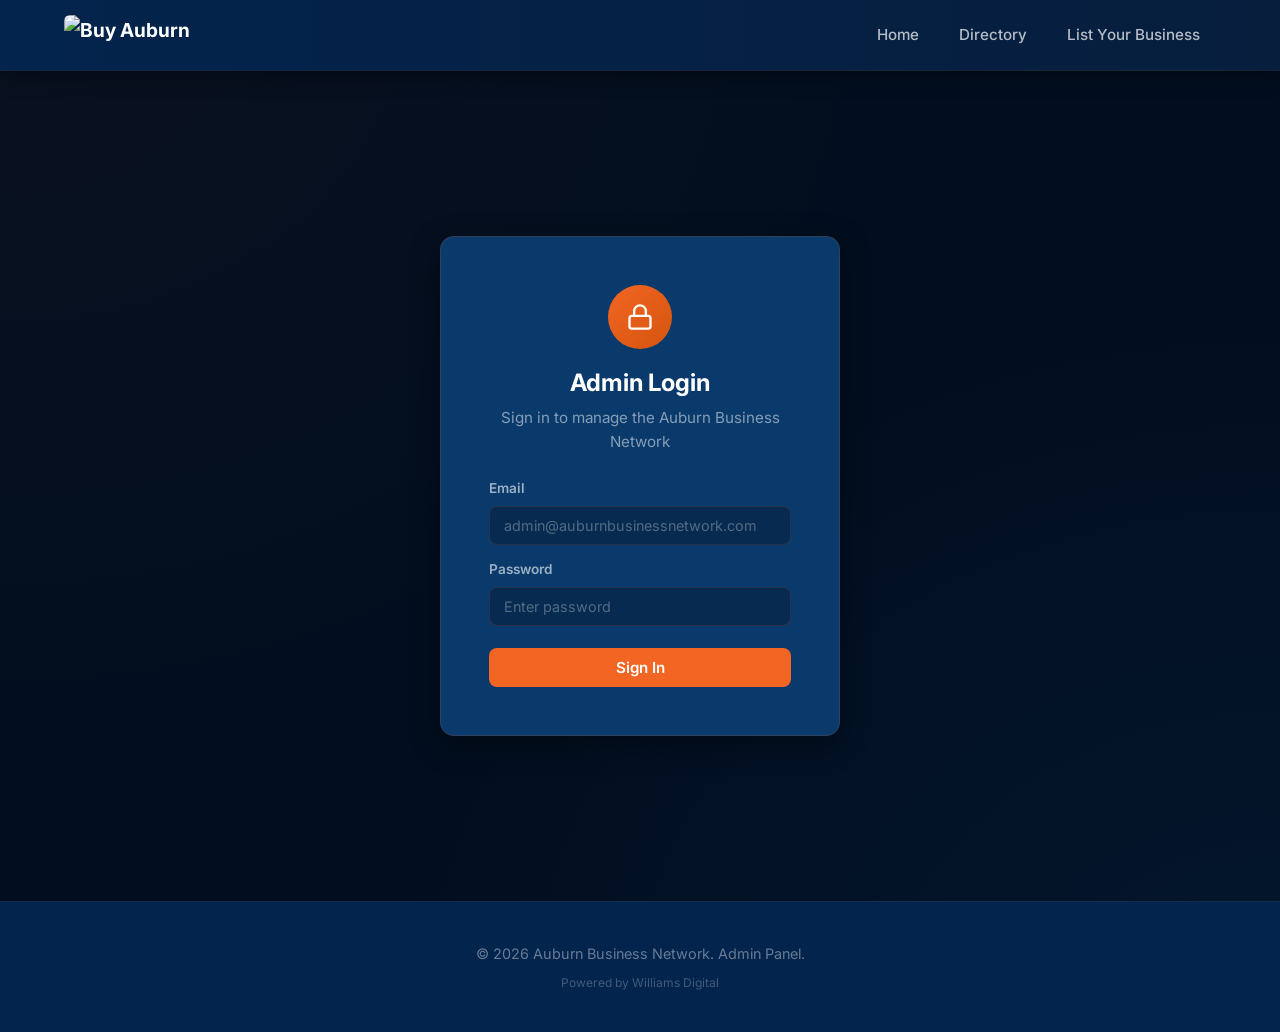
==== admin.html @ ee208720 "Fix filters + add photo upload to admin edit modal - Fixed DOMContentLoaded timing on index + direct" ====
<!DOCTYPE html>
<html lang="en">
<head>
  <meta charset="UTF-8">
  <meta name="viewport" content="width=device-width, initial-scale=1.0">
  <meta name="robots" content="noindex, nofollow">
  <title>Admin Dashboard — Auburn Business Network</title>
  <link rel="icon" type="image/png" href="/favicon.png">
  <link rel="icon" type="image/svg+xml" href="/favicon.svg">
  <link rel="apple-touch-icon" href="/apple-touch-icon.png">
  <meta property="og:type" content="website">
  <meta property="og:title" content="Admin Dashboard — Auburn Business Network">
  <meta property="og:description" content="Manage applications, listings, and subscribers for the Auburn Business Network.">
  <meta property="og:image" content="https://buyauburn.com/og-image.png">
  <meta property="og:url" content="https://buyauburn.com">
  <meta name="twitter:card" content="summary">
  <meta name="twitter:image" content="https://buyauburn.com/og-image.png">
  <link rel="preconnect" href="https://fonts.googleapis.com">
  <link rel="preconnect" href="https://fonts.gstatic.com" crossorigin>
  <link href="https://fonts.googleapis.com/css2?family=Inter:wght@400;500;600;700;800&display=swap" rel="stylesheet">
  <style>
    :root {
      --navy: #03244d;
      --navy-light: #0a3a6b;
      --navy-mid: #071e3d;
      --navy-dark: #020e1f;
      --orange: #F26522;
      --orange-hover: #d4550f;
      --orange-glow: rgba(242,101,34,0.08);
      --amber: #f59e0b;
      --white: #ffffff;
      --green: #22c55e;
      --purple: #a855f7;
      --red: #ef4444;
      --radius: 8px;
      --radius-lg: 14px;
      --transition: 0.25s ease;
    }
    *, *::before, *::after { box-sizing: border-box; margin: 0; padding: 0; }
    html { scroll-behavior: smooth; }
    body {
      font-family: 'Inter', -apple-system, BlinkMacSystemFont, sans-serif;
      background: var(--navy-dark);
      background-image: radial-gradient(ellipse at top left, rgba(242,101,34,0.03) 0%, transparent 50%), radial-gradient(ellipse at bottom right, rgba(10,58,107,0.2) 0%, transparent 50%);
      color: var(--white);
      line-height: 1.6;
      -webkit-font-smoothing: antialiased;
      min-height: 100vh;
    }
    a { color: inherit; text-decoration: none; }
    button { cursor: pointer; border: none; font-family: inherit; }
    input, select, textarea { font-family: inherit; font-size: inherit; }
    h1, h2, h3, h4 { line-height: 1.2; }
    .container { max-width: 1200px; margin: 0 auto; padding: 0 24px; }

    /* NAV */
    .navbar { background: linear-gradient(90deg, var(--navy) 0%, var(--navy-mid) 100%); padding: 0 24px; position: sticky; top: 0; z-index: 1000; box-shadow: 0 4px 20px rgba(0,0,0,0.4); border-bottom: 1px solid rgba(242,101,34,0.08); }
    .navbar .container { display: flex; align-items: center; justify-content: space-between; height: 70px; }
    .nav-brand { display: flex; align-items: center; gap: 12px; color: var(--white); font-weight: 700; font-size: 1.2rem; }
    .brand-icon { width: 40px; height: 40px; background: var(--orange); border-radius: 50%; display: flex; align-items: center; justify-content: center; font-weight: 800; font-size: 1.1rem; color: var(--white); }
    .nav-links { display: flex; align-items: center; gap: 8px; list-style: none; }
    .nav-links a { color: rgba(255,255,255,0.7); padding: 8px 16px; border-radius: 8px; font-weight: 500; font-size: 0.95rem; transition: var(--transition); }
    .nav-links a:hover { color: var(--white); background: rgba(255,255,255,0.06); }
    .nav-toggle { display: none; flex-direction: column; gap: 5px; background: none; padding: 4px; }
    .nav-toggle span { display: block; width: 22px; height: 2px; background: var(--white); border-radius: 2px; }

    /* LOGIN */
    .admin-login { min-height: calc(100vh - 70px); display: flex; align-items: center; justify-content: center; padding: 24px; }
    .login-card { background: var(--navy-light); border-radius: var(--radius-lg); border: 1px solid rgba(242,101,34,0.15); box-shadow: 0 8px 30px rgba(0,0,0,0.4); padding: 48px; max-width: 400px; width: 100%; text-align: center; }
    .login-icon { width: 64px; height: 64px; background: linear-gradient(135deg, var(--orange), var(--orange-hover)); border-radius: 50%; display: flex; align-items: center; justify-content: center; margin: 0 auto 20px; }
    .login-card h2 { color: var(--white); margin-bottom: 8px; font-size: 1.5rem; }
    .login-card p { color: rgba(255,255,255,0.5); margin-bottom: 24px; font-size: 0.95rem; }
    .login-error { background: rgba(239,68,68,0.15); color: #ef4444; padding: 10px 16px; border-radius: var(--radius); font-size: 0.9rem; margin-bottom: 16px; display: none; }
    .form-group { margin-bottom: 14px; text-align: left; }
    .form-group label { display: block; font-size: 0.85rem; font-weight: 600; color: rgba(255,255,255,0.6); margin-bottom: 6px; }
    .form-group input { width: 100%; padding: 10px 14px; background: rgba(0,0,0,0.25); border: 1.5px solid rgba(242,101,34,0.15); border-radius: var(--radius); color: var(--white); font-size: 0.9rem; outline: none; transition: var(--transition); }
    .form-group input:focus { border-color: var(--orange); box-shadow: 0 0 0 3px rgba(242,101,34,0.15); }
    .form-group input::placeholder { color: rgba(255,255,255,0.3); }

    /* BUTTONS */
    .btn { display: inline-flex; align-items: center; justify-content: center; gap: 8px; padding: 10px 24px; border-radius: var(--radius); font-weight: 600; font-size: 0.95rem; transition: var(--transition); }
    .btn-primary { background: var(--orange); color: var(--white); width: 100%; }
    .btn-primary:hover { background: var(--orange-hover); }
    .btn-outline { background: transparent; border: 1px solid rgba(242,101,34,0.3); color: rgba(255,255,255,0.7); }
    .btn-outline:hover { border-color: var(--orange); color: var(--orange); }
    .btn-sm { padding: 6px 14px; font-size: 0.82rem; }

    /* HEADER */
    .admin-header { background: linear-gradient(135deg, var(--navy) 0%, var(--navy-light) 60%, rgba(242,101,34,0.08) 100%); padding: 48px 0; border-bottom: 1px solid rgba(242,101,34,0.1); position: relative; overflow: hidden; }
    .admin-header::after { content: ''; position: absolute; top: -50%; right: -10%; width: 400px; height: 400px; background: radial-gradient(circle, rgba(242,101,34,0.06) 0%, transparent 70%); border-radius: 50%; }
    .admin-header h1 { color: var(--white); margin-bottom: 4px; font-size: 2rem; position: relative; z-index: 1; }
    .admin-header h1 span { color: var(--orange); }
    .admin-header p { color: rgba(255,255,255,0.5); position: relative; z-index: 1; }

    /* CONTENT */
    .admin-content { padding: 32px 0 80px; }

    /* STATS */
    .admin-stats { display: grid; grid-template-columns: repeat(4, 1fr); gap: 16px; margin-bottom: 32px; }
    .stat-card { background: linear-gradient(135deg, var(--navy-mid) 0%, var(--navy) 100%); border-radius: var(--radius-lg); padding: 24px; border: 1px solid rgba(255,255,255,0.04); position: relative; overflow: hidden; }
    .stat-card::before { content: ''; position: absolute; top: 0; left: 0; width: 3px; height: 100%; border-radius: 3px 0 0 3px; }
    .stat-card:nth-child(1)::before { background: var(--orange); }
    .stat-card:nth-child(2)::before { background: var(--amber); }
    .stat-card:nth-child(3)::before { background: var(--green); }
    .stat-card:nth-child(4)::before { background: var(--purple); }
    .stat-number { font-size: 2.2rem; font-weight: 800; }
    .stat-card:nth-child(1) .stat-number { color: var(--orange); }
    .stat-card:nth-child(2) .stat-number { color: var(--amber); }
    .stat-card:nth-child(3) .stat-number { color: var(--green); }
    .stat-card:nth-child(4) .stat-number { color: var(--purple); }
    .stat-label { color: rgba(255,255,255,0.45); font-size: 0.8rem; font-weight: 600; text-transform: uppercase; letter-spacing: 0.04em; margin-top: 2px; }

    /* TABS */
    .admin-tabs { display: flex; gap: 4px; background: rgba(255,255,255,0.04); border-radius: var(--radius); padding: 4px; margin-bottom: 24px; width: fit-content; }
    .admin-tab { padding: 10px 24px; border-radius: 6px; font-weight: 600; font-size: 0.9rem; color: rgba(255,255,255,0.4); background: transparent; transition: var(--transition); }
    .admin-tab:hover { color: rgba(255,255,255,0.7); }
    .admin-tab.active { background: var(--orange); color: var(--white); }

    /* TABLE */
    .admin-table-wrapper { background: linear-gradient(160deg, var(--navy-mid) 0%, var(--navy) 100%); border-radius: var(--radius-lg); border: 1px solid rgba(255,255,255,0.04); overflow: hidden; }
    .admin-table { width: 100%; border-collapse: collapse; }
    .admin-table th { background: rgba(0,0,0,0.2); padding: 14px 20px; text-align: left; font-size: 0.7rem; font-weight: 700; color: var(--orange); text-transform: uppercase; letter-spacing: 0.06em; border-bottom: 1px solid rgba(242,101,34,0.06); }
    .admin-table td { padding: 16px 20px; border-bottom: 1px solid rgba(255,255,255,0.03); font-size: 0.88rem; color: rgba(255,255,255,0.75); }
    .admin-table tr:last-child td { border-bottom: none; }
    .admin-table tr:hover td { background: rgba(242,101,34,0.03); }
    .admin-table td strong { color: var(--white); }

    /* DETAILS ROW */
    .details-row td { background: rgba(0,0,0,0.2) !important; }
    .details-label { font-size: 0.7rem; font-weight: 700; color: var(--orange); text-transform: uppercase; letter-spacing: 0.05em; margin-bottom: 4px; }
    .details-value { font-size: 0.85rem; color: rgba(255,255,255,0.75); line-height: 1.6; }
    .details-meta { margin-top: 12px; display: flex; gap: 20px; font-size: 0.82rem; color: rgba(255,255,255,0.4); flex-wrap: wrap; }
    .details-meta strong { color: rgba(255,255,255,0.6); }

    /* BADGES */
    .status-badge { display: inline-block; padding: 4px 12px; border-radius: 20px; font-size: 0.78rem; font-weight: 600; }
    .status-badge.pending { background: rgba(245,158,11,0.15); color: #f59e0b; }
    .status-badge.approved { background: rgba(34,197,94,0.15); color: #22c55e; }
    .status-badge.rejected { background: rgba(239,68,68,0.15); color: #ef4444; }
    .status-badge.active { background: rgba(34,197,94,0.15); color: #22c55e; }

    /* ACTION BUTTONS */
    .action-btns { display: flex; gap: 6px; flex-wrap: wrap; }
    .action-btn { padding: 6px 14px; border-radius: 8px; font-size: 0.78rem; font-weight: 600; transition: var(--transition); }
    .action-btn.approve { background: linear-gradient(135deg, #22c55e, #16a34a); color: white; box-shadow: 0 2px 8px rgba(34,197,94,0.25); }
    .action-btn.approve:hover { box-shadow: 0 4px 16px rgba(34,197,94,0.4); transform: translateY(-1px); }
    .action-btn.waive-btn { background: linear-gradient(135deg, rgba(168,85,247,0.15), rgba(168,85,247,0.08)); color: #c084fc; border: 1px solid rgba(168,85,247,0.2); }
    .action-btn.waive-btn:hover { background: linear-gradient(135deg, #a855f7, #7c3aed); color: white; box-shadow: 0 4px 16px rgba(168,85,247,0.3); }
    .action-btn.reject { background: rgba(239,68,68,0.08); color: #f87171; border: 1px solid rgba(239,68,68,0.12); }
    .action-btn.reject:hover { background: linear-gradient(135deg, #ef4444, #dc2626); color: white; box-shadow: 0 4px 16px rgba(239,68,68,0.3); }
    .action-btn.waive-biz { background: linear-gradient(135deg, rgba(168,85,247,0.15), rgba(168,85,247,0.08)); color: #c084fc; border: 1px solid rgba(168,85,247,0.2); }
    .action-btn.waive-biz:hover { background: linear-gradient(135deg, #a855f7, #7c3aed); color: white; }

    /* APPLICATION CARDS */
    .app-grid { display: grid; grid-template-columns: 1fr 1fr; gap: 20px; }
    .app-card { background: linear-gradient(160deg, var(--navy-mid) 0%, var(--navy) 100%); border: 1px solid rgba(255,255,255,0.04); border-left: 3px solid var(--orange); border-radius: var(--radius-lg); overflow: hidden; transition: var(--transition); }
    .app-card:hover { border-left-color: var(--amber); box-shadow: 0 8px 32px rgba(0,0,0,0.3); transform: translateY(-2px); }
    .app-card-header { padding: 20px 24px 16px; display: flex; justify-content: space-between; align-items: flex-start; }
    .app-card-title { font-size: 1.2rem; font-weight: 800; color: var(--white); margin-bottom: 2px; }
    .app-card-meta { font-size: 0.78rem; color: rgba(255,255,255,0.35); display: flex; gap: 8px; flex-wrap: wrap; margin-top: 6px; }
    .app-card-meta span { display: inline-flex; align-items: center; gap: 4px; background: rgba(255,255,255,0.04); padding: 2px 8px; border-radius: 4px; }
    .app-card-body { padding: 0 24px 20px; }
    .app-field { margin-bottom: 16px; }
    .app-field:last-child { margin-bottom: 0; }
    .app-field-label { font-size: 0.62rem; font-weight: 700; color: var(--orange); text-transform: uppercase; letter-spacing: 0.08em; margin-bottom: 5px; }
    .app-field-value { font-size: 0.84rem; color: rgba(255,255,255,0.7); line-height: 1.65; }
    .app-card-contact { padding: 14px 24px; background: rgba(0,0,0,0.2); border-top: 1px solid rgba(255,255,255,0.03); border-bottom: 1px solid rgba(255,255,255,0.03); display: grid; grid-template-columns: 1fr 1fr; gap: 8px 20px; font-size: 0.78rem; color: rgba(255,255,255,0.4); }
    .app-card-contact strong { color: var(--amber); font-weight: 600; }
    .app-card-actions { padding: 16px 24px; display: flex; gap: 8px; }
    .app-card-actions .action-btn { flex: 1; text-align: center; padding: 10px 14px; font-size: 0.82rem; border-radius: 8px; }

    .empty-state { text-align: center; padding: 60px 24px; color: rgba(255,255,255,0.3); font-size: 0.95rem; }

    @media (max-width: 900px) {
      .app-grid { grid-template-columns: 1fr; }
    }

    /* FOOTER */
    .footer { background: var(--navy); color: rgba(255,255,255,0.4); padding: 40px 0; text-align: center; font-size: 0.9rem; border-top: 1px solid rgba(242,101,34,0.08); }

    /* RESPONSIVE */
    @media (max-width: 768px) {
      .nav-toggle { display: flex; }
      .nav-links { display: none; position: absolute; top: 70px; left: 0; right: 0; background: var(--navy); flex-direction: column; padding: 16px 24px; gap: 4px; }
      .nav-links.open { display: flex; }
      .admin-stats { grid-template-columns: repeat(2, 1fr); gap: 12px; }
      .admin-table-wrapper { overflow-x: auto; }
      .admin-header h1 { font-size: 1.5rem; }
      .action-btns { gap: 4px; }
    }
    @media (max-width: 480px) {
      .admin-stats { grid-template-columns: 1fr; }
    }
  </style>
</head>
<body>

  <!-- Navigation -->
  <nav class="navbar">
    <div class="container">
      <a href="index.html" target="_blank" rel="noopener" class="nav-brand">
        <img src="assets/images/email-logo-wide.png" alt="Buy Auburn" style="height:40px;border-radius:6px;">
      </a>
      <button class="nav-toggle" aria-label="Toggle navigation" onclick="document.querySelector('.nav-links').classList.toggle('open')">
        <span></span><span></span><span></span>
      </button>
      <ul class="nav-links">
        <li><a href="index.html" target="_blank" rel="noopener">Home</a></li>
        <li><a href="directory.html" target="_blank" rel="noopener">Directory</a></li>
        <li><a href="apply.html" target="_blank" rel="noopener">List Your Business</a></li>
      </ul>
    </div>
  </nav>

  <!-- Login Screen -->
  <div class="admin-login" id="login-screen">
    <div class="login-card">
      <div class="login-icon">
        <svg xmlns="http://www.w3.org/2000/svg" width="28" height="28" viewBox="0 0 24 24" fill="none" stroke="white" stroke-width="2" stroke-linecap="round" stroke-linejoin="round"><rect x="3" y="11" width="18" height="11" rx="2" ry="2"/><path d="M7 11V7a5 5 0 0 1 10 0v4"/></svg>
      </div>
      <h2>Admin Login</h2>
      <p>Sign in to manage the Auburn Business Network</p>
      <div class="login-error" id="login-error">Invalid credentials. Please try again.</div>
      <form onsubmit="return handleLogin(event)">
        <div class="form-group">
          <label>Email</label>
          <input type="email" id="login-email" required placeholder="admin@auburnbusinessnetwork.com">
        </div>
        <div class="form-group">
          <label>Password</label>
          <input type="password" id="login-password" required placeholder="Enter password">
        </div>
        <button type="submit" class="btn btn-primary" style="margin-top:8px;">Sign In</button>
      </form>
    </div>
  </div>

  <!-- Admin Dashboard -->
  <div id="admin-dashboard" style="display:none;">

    <section class="admin-header">
      <div class="container" style="display:flex; justify-content:space-between; align-items:center;">
        <div>
          <h1>Admin <span>Dashboard</span></h1>
          <p>Manage applications and business listings</p>
        </div>
        <div style="display:flex;align-items:center;gap:4px;">
          <button onclick="showChangePassword()" style="display:flex;align-items:center;gap:6px;padding:8px 14px;background:rgba(255,255,255,0.06);border:1px solid rgba(255,255,255,0.08);border-radius:8px;color:rgba(255,255,255,0.6);font-size:0.82rem;font-weight:600;transition:0.25s ease;cursor:pointer;font-family:inherit;" onmouseover="this.style.background='rgba(242,101,34,0.12)';this.style.borderColor='rgba(242,101,34,0.3)';this.style.color='#F26522'" onmouseout="this.style.background='rgba(255,255,255,0.06)';this.style.borderColor='rgba(255,255,255,0.08)';this.style.color='rgba(255,255,255,0.6)'">
            <svg width="14" height="14" viewBox="0 0 24 24" fill="none" stroke="currentColor" stroke-width="2" stroke-linecap="round" stroke-linejoin="round"><rect x="3" y="11" width="18" height="11" rx="2"/><path d="M7 11V7a5 5 0 0 1 10 0v4"/></svg>
            Password
          </button>
          <div style="width:1px;height:20px;background:rgba(255,255,255,0.08);margin:0 4px;"></div>
          <button onclick="handleLogout()" style="display:flex;align-items:center;gap:6px;padding:8px 14px;background:none;border:1px solid transparent;border-radius:8px;color:rgba(255,255,255,0.4);font-size:0.82rem;font-weight:600;transition:0.25s ease;cursor:pointer;font-family:inherit;" onmouseover="this.style.color='#ef4444';this.style.background='rgba(239,68,68,0.08)';this.style.borderColor='rgba(239,68,68,0.15)'" onmouseout="this.style.color='rgba(255,255,255,0.4)';this.style.background='none';this.style.borderColor='transparent'">
            <svg width="14" height="14" viewBox="0 0 24 24" fill="none" stroke="currentColor" stroke-width="2" stroke-linecap="round" stroke-linejoin="round"><path d="M9 21H5a2 2 0 0 1-2-2V5a2 2 0 0 1 2-2h4"/><polyline points="16 17 21 12 16 7"/><line x1="21" y1="12" x2="9" y2="12"/></svg>
            Sign Out
          </button>
        </div>
      </div>
    </section>

    <div class="admin-content">
      <div class="container">

        <div class="admin-stats">
          <div class="stat-card">
            <div class="stat-number" id="stat-total">0</div>
            <div class="stat-label">Total Businesses</div>
          </div>
          <div class="stat-card">
            <div class="stat-number" id="stat-pending">0</div>
            <div class="stat-label">Pending Applications</div>
          </div>
          <div class="stat-card">
            <div class="stat-number" id="stat-locations">0</div>
            <div class="stat-label">Live Listings</div>
          </div>
          <div class="stat-card">
            <div class="stat-number" id="stat-industries">0</div>
            <div class="stat-label">Industries</div>
          </div>
          <div class="stat-card">
            <div class="stat-number" id="stat-subscribers">0</div>
            <div class="stat-label">Travel Subscribers</div>
          </div>
        </div>

        <!-- Analytics Cards -->
        <div style="display:grid;grid-template-columns:repeat(4,1fr);gap:16px;margin-bottom:32px;">
          <div class="stat-card"><div class="stat-number" id="stat-views-today" style="color:var(--orange);">0</div><div class="stat-label">Views Today</div></div>
          <div class="stat-card"><div class="stat-number" id="stat-views-week" style="color:var(--amber);">0</div><div class="stat-label">Views This Week</div></div>
          <div class="stat-card"><div class="stat-number" id="stat-views-month" style="color:var(--green);">0</div><div class="stat-label">Views This Month</div></div>
          <div class="stat-card"><div class="stat-number" id="stat-views-total" style="color:var(--purple);">0</div><div class="stat-label">All Time Views</div></div>
        </div>

        <div class="admin-tabs">
          <button class="admin-tab active" onclick="switchTab('applications', this)">Applications</button>
          <button class="admin-tab" onclick="switchTab('businesses', this)">Businesses</button>
          <button class="admin-tab" onclick="switchTab('subscribers', this)">Travel Subscribers</button>
          <button class="admin-tab" onclick="switchTab('analytics', this)">Analytics</button>
        </div>

        <div id="tab-applications">
          <div id="applications-grid" class="app-grid"></div>
        </div>

        <div id="tab-businesses" style="display:none;">
          <div class="admin-table-wrapper">
            <table class="admin-table">
              <thead>
                <tr>
                  <th>Business</th>
                  <th>Owner</th>
                  <th>Industry</th>
                  <th>Location</th>
                  <th>Status</th>
                  <th>Actions</th>
                </tr>
              </thead>
              <tbody id="businesses-body"></tbody>
            </table>
          </div>
        </div>

        <!-- Travel Subscribers Table -->
        <div id="tab-subscribers" style="display:none;">
          <div class="admin-table-wrapper">
            <table class="admin-table">
              <thead>
                <tr>
                  <th>Email</th>
                  <th>State</th>
                  <th>City</th>
                  <th>Services</th>
                  <th>Sports / Reason</th>
                  <th>Date</th>
                  <th>Actions</th>
                </tr>
              </thead>
              <tbody id="subscribers-body"></tbody>
            </table>
          </div>
        </div>

        <!-- Analytics -->
        <div id="tab-analytics" style="display:none;">
          <div style="display:grid;grid-template-columns:1fr 1fr;gap:20px;">
            <div class="admin-table-wrapper">
              <div style="padding:16px 20px;background:rgba(0,0,0,0.2);border-bottom:1px solid rgba(255,255,255,0.04);"><h3 style="font-size:0.95rem;margin:0;">Top Pages</h3></div>
              <table class="admin-table"><thead><tr><th>Page</th><th>Views</th></tr></thead><tbody id="analytics-pages"></tbody></table>
            </div>
            <div class="admin-table-wrapper">
              <div style="padding:16px 20px;background:rgba(0,0,0,0.2);border-bottom:1px solid rgba(255,255,255,0.04);"><h3 style="font-size:0.95rem;margin:0;">Devices</h3></div>
              <table class="admin-table"><thead><tr><th>Device</th><th>Views</th><th>%</th></tr></thead><tbody id="analytics-devices"></tbody></table>
            </div>
            <div class="admin-table-wrapper">
              <div style="padding:16px 20px;background:rgba(0,0,0,0.2);border-bottom:1px solid rgba(255,255,255,0.04);"><h3 style="font-size:0.95rem;margin:0;">Top Referrers</h3></div>
              <table class="admin-table"><thead><tr><th>Source</th><th>Views</th></tr></thead><tbody id="analytics-referrers"></tbody></table>
            </div>
            <div class="admin-table-wrapper">
              <div style="padding:16px 20px;background:rgba(0,0,0,0.2);border-bottom:1px solid rgba(255,255,255,0.04);"><h3 style="font-size:0.95rem;margin:0;">Daily Views (Last 7 Days)</h3></div>
              <table class="admin-table"><thead><tr><th>Date</th><th>Views</th></tr></thead><tbody id="analytics-daily"></tbody></table>
            </div>
          </div>
        </div>

      </div>
    </div>
  </div>

  <!-- Change Password Modal -->
  <div id="pw-modal" style="display:none;position:fixed;inset:0;background:rgba(0,0,0,0.6);z-index:1000;align-items:center;justify-content:center;">
    <div style="background:var(--navy-mid,#071e3d);border:1px solid rgba(242,101,34,0.12);border-radius:14px;padding:32px;max-width:400px;width:90%;margin:auto;position:relative;top:50%;transform:translateY(-50%);">
      <h3 style="color:#fff;font-size:1.1rem;margin-bottom:4px;">Change Password</h3>
      <p style="color:rgba(255,255,255,0.4);font-size:0.82rem;margin-bottom:20px;">Enter your new password below.</p>
      <div style="margin-bottom:14px;">
        <label style="display:block;font-size:0.78rem;font-weight:600;color:rgba(255,255,255,0.5);margin-bottom:5px;">New Password</label>
        <input type="password" id="new-pw" placeholder="Enter new password" style="width:100%;padding:10px 14px;background:rgba(0,0,0,0.25);border:1px solid rgba(255,255,255,0.08);border-radius:8px;color:#fff;font-size:0.9rem;outline:none;font-family:inherit;" onfocus="this.style.borderColor='#F26522'" onblur="this.style.borderColor='rgba(255,255,255,0.08)'">
      </div>
      <div style="margin-bottom:20px;">
        <label style="display:block;font-size:0.78rem;font-weight:600;color:rgba(255,255,255,0.5);margin-bottom:5px;">Confirm Password</label>
        <input type="password" id="confirm-pw" placeholder="Confirm new password" style="width:100%;padding:10px 14px;background:rgba(0,0,0,0.25);border:1px solid rgba(255,255,255,0.08);border-radius:8px;color:#fff;font-size:0.9rem;outline:none;font-family:inherit;" onfocus="this.style.borderColor='#F26522'" onblur="this.style.borderColor='rgba(255,255,255,0.08)'">
      </div>
      <div style="display:flex;gap:8px;">
        <button onclick="closeChangePassword()" style="flex:1;padding:10px;border-radius:8px;background:rgba(255,255,255,0.06);border:1px solid rgba(255,255,255,0.08);color:rgba(255,255,255,0.6);font-weight:600;font-size:0.85rem;cursor:pointer;">Cancel</button>
        <button onclick="submitChangePassword()" style="flex:1;padding:10px;border-radius:8px;background:#F26522;border:none;color:#fff;font-weight:600;font-size:0.85rem;cursor:pointer;">Update Password</button>
      </div>
      <div id="pw-msg" style="margin-top:12px;font-size:0.82rem;text-align:center;display:none;"></div>
    </div>
  </div>

  <!-- Edit Business Modal -->
  <div id="edit-biz-modal" style="display:none;position:fixed;inset:0;background:rgba(0,0,0,0.7);z-index:1000;overflow-y:auto;">
    <div style="background:var(--navy-mid,#071e3d);border:1px solid rgba(242,101,34,0.12);border-radius:14px;padding:32px;max-width:600px;width:90%;margin:60px auto;">
      <h3 style="color:#fff;font-size:1.2rem;margin-bottom:20px;">Edit Business</h3>
      <input type="hidden" id="edit-biz-id">
      <div style="display:grid;grid-template-columns:1fr 1fr;gap:12px;">
        <div style="grid-column:1/3;">
          <label style="display:block;font-size:0.75rem;font-weight:600;color:#F26522;text-transform:uppercase;letter-spacing:0.05em;margin-bottom:4px;">Business Name</label>
          <input type="text" id="edit-biz-name" style="width:100%;padding:10px 14px;background:rgba(0,0,0,0.25);border:1px solid rgba(255,255,255,0.08);border-radius:8px;color:#fff;font-size:0.9rem;outline:none;font-family:inherit;">
        </div>
        <div>
          <label style="display:block;font-size:0.75rem;font-weight:600;color:#F26522;text-transform:uppercase;letter-spacing:0.05em;margin-bottom:4px;">Industry</label>
          <input type="text" id="edit-biz-industry" style="width:100%;padding:10px 14px;background:rgba(0,0,0,0.25);border:1px solid rgba(255,255,255,0.08);border-radius:8px;color:#fff;font-size:0.9rem;outline:none;font-family:inherit;">
        </div>
        <div>
          <label style="display:block;font-size:0.75rem;font-weight:600;color:#F26522;text-transform:uppercase;letter-spacing:0.05em;margin-bottom:4px;">Location</label>
          <input type="text" id="edit-biz-location" style="width:100%;padding:10px 14px;background:rgba(0,0,0,0.25);border:1px solid rgba(255,255,255,0.08);border-radius:8px;color:#fff;font-size:0.9rem;outline:none;font-family:inherit;">
        </div>
        <div style="grid-column:1/3;">
          <label style="display:block;font-size:0.75rem;font-weight:600;color:#F26522;text-transform:uppercase;letter-spacing:0.05em;margin-bottom:4px;">Website</label>
          <input type="text" id="edit-biz-website" style="width:100%;padding:10px 14px;background:rgba(0,0,0,0.25);border:1px solid rgba(255,255,255,0.08);border-radius:8px;color:#fff;font-size:0.9rem;outline:none;font-family:inherit;">
        </div>
        <div style="grid-column:1/3;">
          <label style="display:block;font-size:0.75rem;font-weight:600;color:#F26522;text-transform:uppercase;letter-spacing:0.05em;margin-bottom:4px;">Description</label>
          <textarea id="edit-biz-bio" rows="3" style="width:100%;padding:10px 14px;background:rgba(0,0,0,0.25);border:1px solid rgba(255,255,255,0.08);border-radius:8px;color:#fff;font-size:0.9rem;outline:none;font-family:inherit;resize:vertical;"></textarea>
        </div>
        <div>
          <label style="display:block;font-size:0.75rem;font-weight:600;color:#F26522;text-transform:uppercase;letter-spacing:0.05em;margin-bottom:4px;">Owner</label>
          <input type="text" id="edit-biz-owner" style="width:100%;padding:10px 14px;background:rgba(0,0,0,0.25);border:1px solid rgba(255,255,255,0.08);border-radius:8px;color:#fff;font-size:0.9rem;outline:none;font-family:inherit;">
        </div>
        <div>
          <label style="display:block;font-size:0.75rem;font-weight:600;color:#F26522;text-transform:uppercase;letter-spacing:0.05em;margin-bottom:4px;">Contact Email</label>
          <input type="text" id="edit-biz-contact" style="width:100%;padding:10px 14px;background:rgba(0,0,0,0.25);border:1px solid rgba(255,255,255,0.08);border-radius:8px;color:#fff;font-size:0.9rem;outline:none;font-family:inherit;">
        </div>
        <div>
          <label style="display:block;font-size:0.75rem;font-weight:600;color:#F26522;text-transform:uppercase;letter-spacing:0.05em;margin-bottom:4px;">Phone</label>
          <input type="text" id="edit-biz-phone" style="width:100%;padding:10px 14px;background:rgba(0,0,0,0.25);border:1px solid rgba(255,255,255,0.08);border-radius:8px;color:#fff;font-size:0.9rem;outline:none;font-family:inherit;">
        </div>
        <div>
          <label style="display:block;font-size:0.75rem;font-weight:600;color:#F26522;text-transform:uppercase;letter-spacing:0.05em;margin-bottom:4px;">Address</label>
          <input type="text" id="edit-biz-address" style="width:100%;padding:10px 14px;background:rgba(0,0,0,0.25);border:1px solid rgba(255,255,255,0.08);border-radius:8px;color:#fff;font-size:0.9rem;outline:none;font-family:inherit;">
        </div>
        <div style="grid-column:1/3;">
          <label style="display:block;font-size:0.75rem;font-weight:600;color:#F26522;text-transform:uppercase;letter-spacing:0.05em;margin-bottom:4px;">Logo / Photo URL</label>
          <input type="text" id="edit-biz-logo" placeholder="https://..." style="width:100%;padding:10px 14px;background:rgba(0,0,0,0.25);border:1px solid rgba(255,255,255,0.08);border-radius:8px;color:#fff;font-size:0.9rem;outline:none;font-family:inherit;">
          <div id="edit-biz-logo-preview" style="margin-top:8px;"></div>
          <div style="margin-top:8px;">
            <label style="display:inline-flex;align-items:center;gap:6px;padding:8px 16px;background:rgba(242,101,34,0.1);border:1px solid rgba(242,101,34,0.25);border-radius:8px;color:#F26522;font-size:0.82rem;font-weight:600;cursor:pointer;">
              <svg width="14" height="14" viewBox="0 0 24 24" fill="none" stroke="currentColor" stroke-width="2"><rect x="3" y="3" width="18" height="18" rx="2"/><circle cx="8.5" cy="8.5" r="1.5"/><path d="m21 15-5-5L5 21"/></svg>
              Upload Photo
              <input type="file" id="edit-biz-photo-input" accept="image/*" style="display:none;" onchange="handleBizPhotoUpload(this)">
            </label>
          </div>
        </div>
      </div>
      <div style="display:flex;gap:8px;margin-top:20px;">
        <button onclick="closeEditBiz()" style="flex:1;padding:12px;border-radius:8px;background:rgba(255,255,255,0.06);border:1px solid rgba(255,255,255,0.08);color:rgba(255,255,255,0.6);font-weight:600;font-size:0.88rem;cursor:pointer;font-family:inherit;">Cancel</button>
        <button onclick="saveEditBiz()" style="flex:1;padding:12px;border-radius:8px;background:#F26522;border:none;color:#fff;font-weight:600;font-size:0.88rem;cursor:pointer;font-family:inherit;">Save Changes</button>
      </div>
    </div>
  </div>

  <footer class="footer">
    <div class="container">
      <p>&copy; 2026 Auburn Business Network. Admin Panel.</p><p style="margin-top:8px;font-size:0.75rem;color:rgba(255,255,255,0.2);"><a href="https://williamsdigital.io" target="_blank" rel="noopener" style="color:rgba(255,255,255,0.25);text-decoration:none;">Powered by Williams Digital</a></p>
    </div>
  </footer>

  <script src="https://cdn.jsdelivr.net/npm/@supabase/supabase-js@2"></script>
  <script src="assets/js/supabase-config.js"></script>
  <script src="assets/js/data.js"></script>
  <script>
    // Mobile nav toggle
    document.addEventListener('DOMContentLoaded', () => {
      const toggle = document.querySelector('.nav-toggle');
      const navLinks = document.querySelector('.nav-links');
      if (toggle && navLinks) {
        toggle.addEventListener('click', () => navLinks.classList.toggle('open'));
      }
    });

    let _applications = [];
    let _allBusinesses = [];
    let _subscribers = [];

    async function handleLogin(e) {
      e.preventDefault();
      const email = document.getElementById('login-email').value;
      const password = document.getElementById('login-password').value;
      try {
        await adminSignIn(email, password);
        document.getElementById('login-error').style.display = 'none';
        showDashboard();
      } catch (err) {
        const errorEl = document.getElementById('login-error');
        errorEl.textContent = err.message || 'Invalid credentials. Please try again.';
        errorEl.style.display = 'block';
      }
      return false;
    }

    function showChangePassword() {
      document.getElementById('pw-modal').style.display = 'block';
      document.getElementById('new-pw').value = '';
      document.getElementById('confirm-pw').value = '';
      document.getElementById('pw-msg').style.display = 'none';
    }

    function closeChangePassword() {
      document.getElementById('pw-modal').style.display = 'none';
    }

    async function submitChangePassword() {
      var newPw = document.getElementById('new-pw').value;
      var confirmPw = document.getElementById('confirm-pw').value;
      var msg = document.getElementById('pw-msg');

      if (!newPw || newPw.length < 6) {
        msg.style.display = 'block';
        msg.style.color = '#ef4444';
        msg.textContent = 'Password must be at least 6 characters.';
        return;
      }
      if (newPw !== confirmPw) {
        msg.style.display = 'block';
        msg.style.color = '#ef4444';
        msg.textContent = 'Passwords do not match.';
        return;
      }

      try {
        var result = await db.auth.updateUser({ password: newPw });
        if (result.error) throw result.error;
        msg.style.display = 'block';
        msg.style.color = '#22c55e';
        msg.textContent = 'Password updated successfully!';
        setTimeout(closeChangePassword, 1500);
      } catch (err) {
        msg.style.display = 'block';
        msg.style.color = '#ef4444';
        msg.textContent = 'Error: ' + (err.message || 'Failed to update password');
      }
    }

    // Close modal on backdrop click
    document.getElementById('pw-modal').addEventListener('click', function(e) {
      if (e.target === this) closeChangePassword();
    });

    async function handleLogout() {
      await adminSignOut();
      document.getElementById('admin-dashboard').style.display = 'none';
      document.getElementById('login-screen').style.display = '';
    }

    async function showDashboard() {
      document.getElementById('login-screen').style.display = 'none';
      document.getElementById('admin-dashboard').style.display = 'block';
      await refreshData();
    }

    async function refreshData() {
      _applications = await loadApplications();
      _allBusinesses = await loadAllBusinesses();
      try { _subscribers = await loadTravelSubscriptions(); } catch(e) { _subscribers = []; }
      renderStats();
      renderApplications();
      renderBusinesses();
      renderSubscribers();
    }

    function renderStats() {
      document.getElementById('stat-total').textContent = _allBusinesses.length;
      document.getElementById('stat-pending').textContent = _applications.filter(a => a.status === 'pending').length;
      const live = _allBusinesses.filter(b => b.payment_status === 'paid' || b.payment_status === 'waived').length;
      document.getElementById('stat-locations').textContent = live;
      document.getElementById('stat-industries').textContent = [...new Set(_allBusinesses.map(b => b.industry))].length;
      document.getElementById('stat-subscribers').textContent = _subscribers.length;
    }

    function renderApplications() {
      const grid = document.getElementById('applications-grid');
      const pending = _applications.filter(a => a.status === 'pending');
      if (pending.length === 0) {
        grid.innerHTML = '<div class="empty-state">No pending applications</div>';
        return;
      }
      grid.innerHTML = pending.map(app => `
        <div class="app-card">
          <div class="app-card-header">
            <div style="display:flex;align-items:center;gap:14px;">
              ${app.logo_url
                ? '<img src="' + app.logo_url + '" style="width:48px;height:48px;border-radius:10px;object-fit:cover;border:2px solid rgba(242,101,34,0.2);flex-shrink:0;">'
                : '<div style="width:48px;height:48px;border-radius:10px;background:linear-gradient(135deg,var(--navy-mid),var(--navy));border:2px solid rgba(255,255,255,0.06);display:flex;align-items:center;justify-content:center;font-weight:800;font-size:0.85rem;color:var(--orange);flex-shrink:0;">' + app.business_name.split(/\\s+/).slice(0,2).map(function(w){return w[0]}).join('') + '</div>'
              }
              <div>
                <div class="app-card-title">${app.business_name}</div>
                <div class="app-card-meta">
                  <span>${app.industry}</span>
                  <span>${app.city && app.state ? app.city + ', ' + app.state : app.address}</span>
                  <span>${new Date(app.created_at).toLocaleDateString()}</span>
                </div>
              </div>
            </div>
            <span class="status-badge ${app.status}">${app.status.charAt(0).toUpperCase() + app.status.slice(1)}</span>
          </div>
          <div class="app-card-body">
            <div class="app-field">
              <div class="app-field-label">Business Description</div>
              <div class="app-field-value">${app.bio || 'N/A'}</div>
            </div>
            <div class="app-field">
              <div class="app-field-label">Auburn Connection</div>
              <div class="app-field-value">${app.auburn_connection || 'N/A'}</div>
            </div>
          </div>
          ${app.referral_name || app.referral_code ? `
          <div style="padding:8px 24px;">
            <div style="background:rgba(34,197,94,0.08);border:1px solid rgba(34,197,94,0.12);border-radius:8px;padding:10px 14px;display:flex;gap:16px;align-items:center;">
              <span style="color:#22c55e;font-size:0.7rem;font-weight:700;text-transform:uppercase;letter-spacing:0.06em;">Referral</span>
              ${app.referral_name ? '<span style="color:rgba(255,255,255,0.7);font-size:0.85rem;">By: <strong style="color:#fff;">' + app.referral_name + '</strong></span>' : ''}
              ${app.referral_code ? '<span style="color:rgba(255,255,255,0.7);font-size:0.85rem;">Code: <strong style="color:#22c55e;">' + app.referral_code + '</strong></span>' : ''}
            </div>
          </div>
          ` : ''}
          <div class="app-card-contact">
            <span><strong>Owner:</strong> ${app.owner_name}</span>
            <span><strong>Email:</strong> ${app.email}</span>
            <span><strong>Phone:</strong> ${app.phone}</span>
            ${app.website ? '<span><strong>Website:</strong> ' + app.website + '</span>' : ''}
            <span><strong>Address:</strong> ${app.address}</span>
          </div>
          ${app.status === 'pending' ? `
          <div class="app-card-actions">
            <button class="action-btn approve" onclick="approveApp('${app.id}')">Approve</button>
            <button class="action-btn waive-btn" onclick="waiveApp('${app.id}')">Waive Fee</button>
            <button class="action-btn reject" onclick="rejectApp('${app.id}')">Reject</button>
          </div>
          ` : ''}
        </div>
      `).join('');
    }

    function renderBusinesses() {
      const tbody = document.getElementById('businesses-body');
      if (_allBusinesses.length === 0) {
        tbody.innerHTML = '<tr><td colspan="6" style="text-align:center;color:rgba(255,255,255,0.3);padding:40px;">No businesses yet</td></tr>';
        return;
      }
      tbody.innerHTML = _allBusinesses.map(b => `
        <tr>
          <td><strong>${b.name}</strong></td>
          <td>${b.owner}</td>
          <td>${b.industry}</td>
          <td>${b.location}</td>
          <td>
            <span class="status-badge ${b.payment_status === 'paid' || b.payment_status === 'waived' ? 'active' : 'pending'}">
              ${b.payment_status === 'paid' ? 'Paid' : b.payment_status === 'waived' ? 'Waived' : 'Unpaid'}
            </span>
          </td>
          <td>
            <div class="action-btns">
              <button class="action-btn" onclick="openEditBiz('${b.id}')" style="background:rgba(59,130,246,0.1);color:#60a5fa;border:1px solid rgba(59,130,246,0.2);">Edit</button>
              ${b.payment_status === 'unpaid' ? `
                <button class="action-btn approve" onclick="markPaid('${b.id}')">Mark Paid</button>
                <button class="action-btn waive-biz" onclick="waivePayment('${b.id}')">Waive</button>
                <button class="action-btn" style="background:var(--orange);color:#fff;" onclick="resendPayment('${b.id}')">Resend Payment</button>
              ` : ''}
              <button class="action-btn reject" onclick="removeBusiness('${b.id}', '${b.name.replace(/'/g, "\\'")}')">Remove</button>
            </div>
          </td>
        </tr>
      `).join('');
    }

    const PAYMENT_LINK = 'https://buy.stripe.com/4gM5kF9ZpdTafN9gU39bO00';

    async function approveApp(id) {
      const app = _applications.find(a => a.id === id);
      if (!app) return;

      if (!confirm('Approve "' + app.business_name + '" and send payment link?')) return;

      try {
        await approveAndCreateBusiness(app);

        try {
          const emailRes = await fetch('/api/send-approval', {
            method: 'POST',
            headers: { 'Content-Type': 'application/json' },
            body: JSON.stringify({
              businessName: app.business_name,
              ownerName: app.owner_name,
              email: app.email,
              paymentLink: PAYMENT_LINK,
              priceLabel: '$300/year'
            })
          });
          if (emailRes.ok) {
            alert(app.business_name + ' approved!\n\nPayment email sent to ' + app.email);
          } else {
            try { await navigator.clipboard.writeText(PAYMENT_LINK); } catch(e) {}
            alert(app.business_name + ' approved!\n\nEmail failed. Payment link copied to clipboard — send manually to ' + app.email);
          }
        } catch(e) {
          try { await navigator.clipboard.writeText(PAYMENT_LINK); } catch(e2) {}
          alert(app.business_name + ' approved!\n\nEmail failed. Payment link copied to clipboard — send manually to ' + app.email);
        }

        await refreshData();
      } catch (err) {
        console.error(err);
        alert('Error approving application.');
      }
    }

    async function rejectApp(id) {
      const app = _applications.find(a => a.id === id);
      if (!app) return;
      if (!confirm('Reject "' + app.business_name + '"?')) return;
      try {
        await updateApplicationStatus(id, 'rejected');
        await refreshData();
      } catch (err) {
        console.error(err);
        alert('Error rejecting application.');
      }
    }

    async function waiveApp(id) {
      const app = _applications.find(a => a.id === id);
      if (!app) return;
      if (!confirm('Waive the listing fee for "' + app.business_name + '"? They will go live immediately without payment.')) return;
      try {
        await approveAndCreateBusiness(app);
        const refreshed = await loadAllBusinesses();
        const biz = refreshed.find(b => b.application_id === app.id);
        if (biz) await updateBusinessPayment(biz.id, 'waived');
        alert(app.business_name + ' approved with fee waived! They are now live on the directory.');
        await refreshData();
      } catch (err) {
        console.error(err);
        alert('Error waiving fee.');
      }
    }

    async function markPaid(id) {
      if (!confirm('Mark this business as paid? Their listing will go live on the directory.')) return;
      try {
        await updateBusinessPayment(id, 'paid');
        alert('Business marked as paid and is now live on the directory!');
        await refreshData();
      } catch (err) {
        console.error(err);
        alert('Error updating payment status.');
      }
    }

    async function waivePayment(id) {
      if (!confirm('Waive payment for this business? Their listing will go live for free.')) return;
      try {
        await updateBusinessPayment(id, 'waived');
        alert('Payment waived! Business is now live on the directory.');
        await refreshData();
      } catch (err) {
        console.error(err);
        alert('Error waiving payment.');
      }
    }

    async function resendPayment(id) {
      const biz = _allBusinesses.find(b => b.id === id);
      if (!biz) return;
      if (!confirm('Resend payment email to ' + biz.contact + ' for "' + biz.name + '"?')) return;

      const paymentLink = PAYMENT_LINK;

      try {
        const res = await fetch('/api/send-approval', {
          method: 'POST',
          headers: { 'Content-Type': 'application/json' },
          body: JSON.stringify({
            businessName: biz.name,
            ownerName: biz.owner,
            email: biz.contact,
            paymentLink: paymentLink,
            priceLabel: '$300/year'
          })
        });
        if (res.ok) {
          alert('Payment email resent to ' + biz.contact);
        } else {
          alert('Failed to send email. Try again.');
        }
      } catch (err) {
        console.error(err);
        alert('Error sending email.');
      }
    }

    async function removeBusiness(id, name) {
      if (!confirm('Remove "' + name + '" from the directory? This cannot be undone.')) return;
      try {
        await deleteBusiness(id);
        alert(name + ' has been removed from the directory.');
        await refreshData();
      } catch (err) {
        console.error(err);
        alert('Error removing business.');
      }
    }

    function renderSubscribers() {
      const tbody = document.getElementById('subscribers-body');
      if (_subscribers.length === 0) {
        tbody.innerHTML = '<tr><td colspan="7" style="text-align:center;color:rgba(255,255,255,0.3);padding:40px;">No travel subscribers yet</td></tr>';
        return;
      }
      tbody.innerHTML = _subscribers.map(sub => `
        <tr>
          <td><strong>${sub.email}</strong></td>
          <td>${sub.state}</td>
          <td>${sub.city || '—'}</td>
          <td>${(sub.services || []).join(', ')}</td>
          <td>${(sub.sports || []).join(', ') || '—'}</td>
          <td>${new Date(sub.created_at).toLocaleDateString()}</td>
          <td>
            <div class="action-btns">
              <button class="action-btn reject" onclick="removeSub('${sub.id}')">Remove</button>
            </div>
          </td>
        </tr>
      `).join('');
    }

    async function removeSub(id) {
      if (!confirm('Remove this subscriber?')) return;
      try {
        await deleteTravelSubscription(id);
        await refreshData();
      } catch (err) {
        console.error(err);
        alert('Error removing subscriber.');
      }
    }

    function switchTab(tab, btn) {
      document.querySelectorAll('.admin-tab').forEach(t => t.classList.remove('active'));
      btn.classList.add('active');
      ['applications','businesses','subscribers','analytics'].forEach(t => {
        const el = document.getElementById('tab-' + t);
        if (el) el.style.display = t === tab ? '' : 'none';
      });
      if (tab === 'analytics') loadAnalytics();
    }

    // === Edit Business ===
    function openEditBiz(id) {
      const b = _allBusinesses.find(x => x.id === id);
      if (!b) return;
      document.getElementById('edit-biz-id').value = b.id;
      document.getElementById('edit-biz-name').value = b.name || '';
      document.getElementById('edit-biz-industry').value = b.industry || '';
      document.getElementById('edit-biz-location').value = b.location || '';
      document.getElementById('edit-biz-website').value = b.website || '';
      document.getElementById('edit-biz-bio').value = b.bio || '';
      document.getElementById('edit-biz-owner').value = b.owner || '';
      document.getElementById('edit-biz-contact').value = b.contact || '';
      document.getElementById('edit-biz-phone').value = b.phone || '';
      document.getElementById('edit-biz-address').value = b.address || '';
      document.getElementById('edit-biz-logo').value = b.logo_url || '';
      // Show preview if logo exists
      const preview = document.getElementById('edit-biz-logo-preview');
      if (b.logo_url) {
        preview.innerHTML = `<img src="${b.logo_url}" style="width:60px;height:60px;object-fit:cover;border-radius:8px;border:1px solid rgba(255,255,255,0.1);">`;
      } else {
        preview.innerHTML = '';
      }
      document.getElementById('edit-biz-photo-input').value = '';
      document.getElementById('edit-biz-modal').style.display = 'block';
    }

    function handleBizPhotoUpload(input) {
      if (!input.files || !input.files[0]) return;
      const reader = new FileReader();
      reader.onload = e => {
        document.getElementById('edit-biz-logo').value = e.target.result;
        document.getElementById('edit-biz-logo-preview').innerHTML = `<img src="${e.target.result}" style="width:60px;height:60px;object-fit:cover;border-radius:8px;border:1px solid rgba(255,255,255,0.1);">`;
      };
      reader.readAsDataURL(input.files[0]);
    }
    function closeEditBiz() { document.getElementById('edit-biz-modal').style.display = 'none'; }
    document.getElementById('edit-biz-modal').addEventListener('click', function(e) { if (e.target === this) closeEditBiz(); });

    async function saveEditBiz() {
      const id = document.getElementById('edit-biz-id').value;
      const updates = {
        name: document.getElementById('edit-biz-name').value,
        industry: document.getElementById('edit-biz-industry').value,
        location: document.getElementById('edit-biz-location').value,
        website: document.getElementById('edit-biz-website').value,
        bio: document.getElementById('edit-biz-bio').value,
        owner: document.getElementById('edit-biz-owner').value,
        contact: document.getElementById('edit-biz-contact').value,
        phone: document.getElementById('edit-biz-phone').value,
        address: document.getElementById('edit-biz-address').value,
        logo_url: document.getElementById('edit-biz-logo').value || null
      };
      try {
        const { error } = await db.from('businesses').update(updates).eq('id', id);
        if (error) throw error;
        closeEditBiz();
        await refreshData();
        alert('Business updated!');
      } catch (err) { alert('Error saving: ' + err.message); }
    }

    document.addEventListener('DOMContentLoaded', async () => {
      const session = await getSession();
      if (session) { showDashboard(); loadAnalyticsStats(); }
    });

    // === Analytics ===
    async function loadAnalyticsStats() {
      try {
        const now = new Date();
        const todayStart = new Date(now.getFullYear(), now.getMonth(), now.getDate()).toISOString();
        const weekStart = new Date(now.getTime() - 7*24*60*60*1000).toISOString();
        const monthStart = new Date(now.getFullYear(), now.getMonth(), 1).toISOString();
        const [today, week, month, total] = await Promise.all([
          db.from('page_views').select('id', { count: 'exact', head: true }).gte('created_at', todayStart),
          db.from('page_views').select('id', { count: 'exact', head: true }).gte('created_at', weekStart),
          db.from('page_views').select('id', { count: 'exact', head: true }).gte('created_at', monthStart),
          db.from('page_views').select('id', { count: 'exact', head: true })
        ]);
        document.getElementById('stat-views-today').textContent = today.count || 0;
        document.getElementById('stat-views-week').textContent = week.count || 0;
        document.getElementById('stat-views-month').textContent = month.count || 0;
        document.getElementById('stat-views-total').textContent = total.count || 0;
      } catch(e) { console.error('Analytics stats error:', e); }
    }

    async function loadAnalytics() {
      try {
        const { data: views } = await db.from('page_views').select('*').order('created_at', { ascending: false }).limit(5000);
        if (!views || views.length === 0) {
          ['analytics-pages','analytics-devices','analytics-referrers','analytics-daily'].forEach(id => {
            document.getElementById(id).innerHTML = '<tr><td colspan="3" style="text-align:center;color:rgba(255,255,255,0.3);padding:24px;">No data yet</td></tr>';
          });
          return;
        }
        const pageCounts = {}; views.forEach(v => { pageCounts[v.page] = (pageCounts[v.page]||0)+1; });
        document.getElementById('analytics-pages').innerHTML = Object.entries(pageCounts).sort((a,b)=>b[1]-a[1]).slice(0,10).map(([p,c])=>`<tr><td><strong>${p}</strong></td><td>${c}</td></tr>`).join('');
        const deviceCounts = {}; views.forEach(v => { const d=v.device||'unknown'; deviceCounts[d]=(deviceCounts[d]||0)+1; });
        const tv = views.length;
        document.getElementById('analytics-devices').innerHTML = Object.entries(deviceCounts).sort((a,b)=>b[1]-a[1]).map(([d,c])=>`<tr><td><strong>${d}</strong></td><td>${c}</td><td>${Math.round(c/tv*100)}%</td></tr>`).join('');
        const refCounts = {}; views.forEach(v => { if(!v.referrer) return; try{const h=new URL(v.referrer).hostname;refCounts[h]=(refCounts[h]||0)+1;}catch(e){} });
        document.getElementById('analytics-referrers').innerHTML = Object.entries(refCounts).length > 0 ? Object.entries(refCounts).sort((a,b)=>b[1]-a[1]).slice(0,10).map(([r,c])=>`<tr><td><strong>${r}</strong></td><td>${c}</td></tr>`).join('') : '<tr><td colspan="2" style="text-align:center;color:rgba(255,255,255,0.3);padding:16px;">No referrer data</td></tr>';
        const dailyCounts = {}; const now = new Date();
        for(let i=6;i>=0;i--){const d=new Date(now.getTime()-i*24*60*60*1000);dailyCounts[d.toISOString().split('T')[0]]=0;}
        views.forEach(v=>{const k=v.created_at.split('T')[0];if(k in dailyCounts)dailyCounts[k]++;});
        const maxDaily = Math.max(...Object.values(dailyCounts),1);
        document.getElementById('analytics-daily').innerHTML = Object.entries(dailyCounts).map(([date,count])=>{
          const label=new Date(date+'T12:00:00').toLocaleDateString('en-US',{weekday:'short',month:'short',day:'numeric'});
          return `<tr><td><strong>${label}</strong></td><td>${count}<div style="background:var(--orange);height:6px;border-radius:3px;width:${Math.max(4,count/maxDaily*100)}%;margin-top:4px;"></div></td></tr>`;
        }).join('');
      } catch(e) { console.error('Analytics error:', e); }
    }
  </script>

</body>
</html>
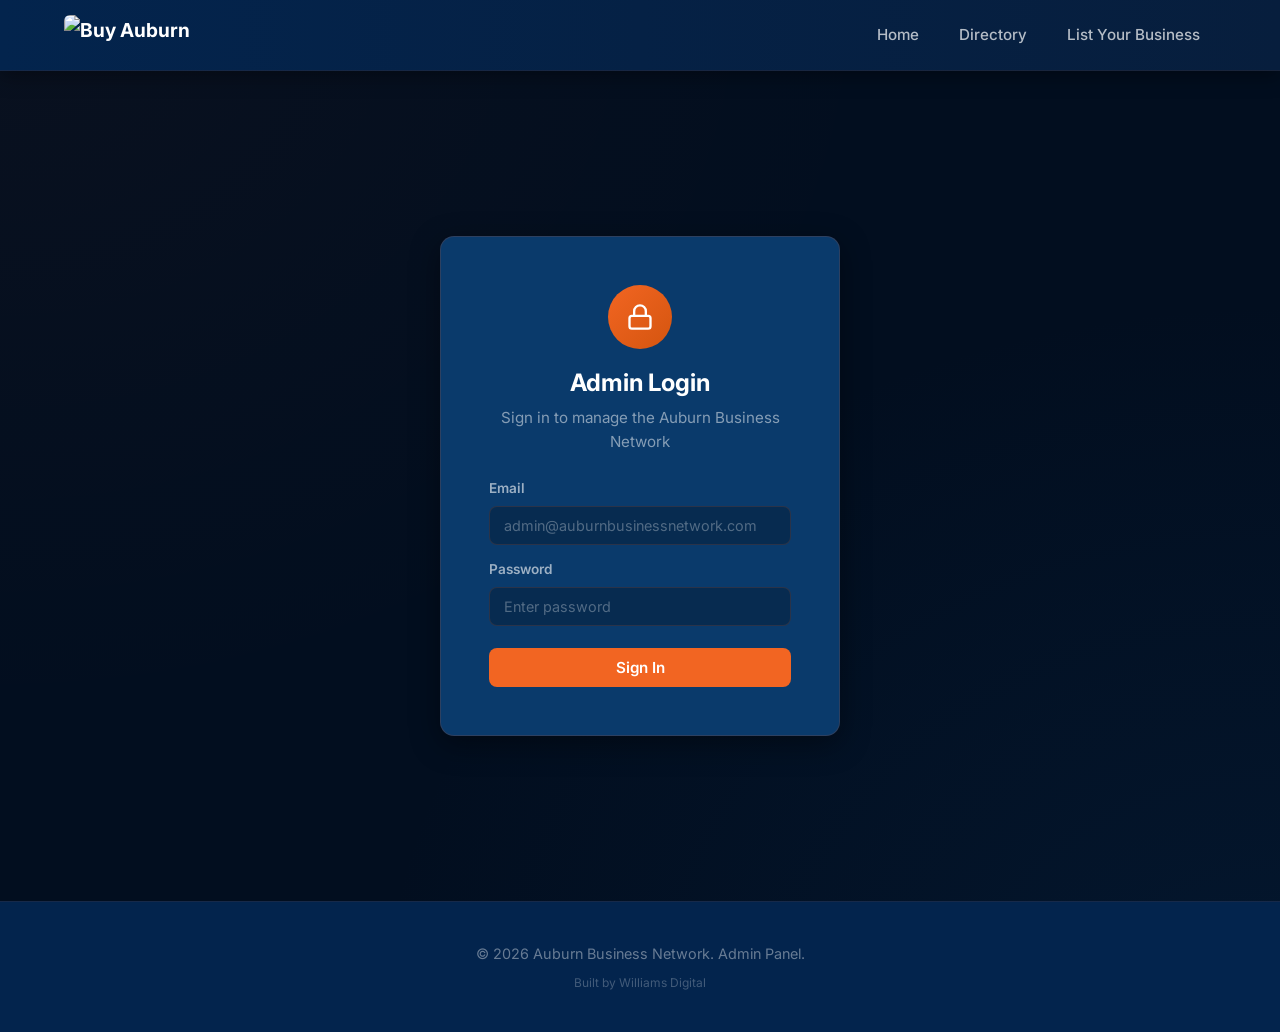
==== commit 172d7d84: "Add The Barn partnership banner, swap footer to 'Built by', speed up directory - New top banner on a" ====
--- a/admin.html
+++ b/admin.html
@@ -17,6 +17,7 @@
   <meta name="twitter:image" content="https://buyauburn.com/og-image.png">
   <link rel="preconnect" href="https://fonts.googleapis.com">
   <link rel="preconnect" href="https://fonts.gstatic.com" crossorigin>
+  <link rel="preconnect" href="https://ushenraaxcxsxeimhsca.supabase.co" crossorigin>
   <link href="https://fonts.googleapis.com/css2?family=Inter:wght@400;500;600;700;800&display=swap" rel="stylesheet">
   <style>
     :root {
@@ -304,6 +305,16 @@
         </div>
 
         <div id="tab-businesses" style="display:none;">
+          <div style="display:flex;gap:10px;margin-bottom:16px;flex-wrap:wrap;">
+            <select id="admin-biz-industry" onchange="renderBusinesses()" style="padding:8px 12px;background:rgba(0,0,0,0.25);border:1px solid rgba(255,255,255,0.08);border-radius:8px;color:#fff;font-size:0.82rem;font-family:inherit;">
+              <option value="">All Industries</option>
+            </select>
+            <select id="admin-biz-payment" onchange="renderBusinesses()" style="padding:8px 12px;background:rgba(0,0,0,0.25);border:1px solid rgba(255,255,255,0.08);border-radius:8px;color:#fff;font-size:0.82rem;font-family:inherit;">
+              <option value="">All Payment Status</option>
+              <option value="paid">Paid</option><option value="unpaid">Unpaid</option><option value="waived">Waived</option>
+            </select>
+            <input type="text" id="admin-biz-search" oninput="renderBusinesses()" placeholder="Search name, owner, location..." style="flex:1;min-width:200px;padding:8px 12px;background:rgba(0,0,0,0.25);border:1px solid rgba(255,255,255,0.08);border-radius:8px;color:#fff;font-size:0.82rem;font-family:inherit;">
+          </div>
           <div class="admin-table-wrapper">
             <table class="admin-table">
               <thead>
@@ -452,7 +463,7 @@
 
   <footer class="footer">
     <div class="container">
-      <p>&copy; 2026 Auburn Business Network. Admin Panel.</p><p style="margin-top:8px;font-size:0.75rem;color:rgba(255,255,255,0.2);"><a href="https://williamsdigital.io" target="_blank" rel="noopener" style="color:rgba(255,255,255,0.25);text-decoration:none;">Powered by Williams Digital</a></p>
+      <p>&copy; 2026 Auburn Business Network. Admin Panel.</p><p style="margin-top:8px;font-size:0.75rem;color:rgba(255,255,255,0.2);"><a href="https://williamsdigital.io" target="_blank" rel="noopener" style="color:rgba(255,255,255,0.25);text-decoration:none;">Built by Williams Digital</a></p>
     </div>
   </footer>
 
@@ -597,11 +608,11 @@
           <div class="app-card-body">
             <div class="app-field">
               <div class="app-field-label">Business Description</div>
-              <div class="app-field-value">${app.bio || 'N/A'}</div>
+              <div class="app-field-value" style="white-space:pre-wrap;">${app.bio || 'N/A'}</div>
             </div>
             <div class="app-field">
               <div class="app-field-label">Auburn Connection</div>
-              <div class="app-field-value">${app.auburn_connection || 'N/A'}</div>
+              <div class="app-field-value" style="white-space:pre-wrap;">${app.auburn_connection || 'N/A'}</div>
             </div>
           </div>
           ${app.referral_name || app.referral_code ? `
@@ -633,11 +644,32 @@
 
     function renderBusinesses() {
       const tbody = document.getElementById('businesses-body');
-      if (_allBusinesses.length === 0) {
-        tbody.innerHTML = '<tr><td colspan="6" style="text-align:center;color:rgba(255,255,255,0.3);padding:40px;">No businesses yet</td></tr>';
+      const industryFilter = document.getElementById('admin-biz-industry')?.value || '';
+      const paymentFilter = document.getElementById('admin-biz-payment')?.value || '';
+      const searchFilter = (document.getElementById('admin-biz-search')?.value || '').toLowerCase();
+
+      // Populate industry dropdown dynamically
+      const industrySelect = document.getElementById('admin-biz-industry');
+      if (industrySelect && industrySelect.options.length <= 1) {
+        const industries = [...new Set(_allBusinesses.map(b => b.industry).filter(Boolean))].sort();
+        industries.forEach(ind => { industrySelect.innerHTML += `<option value="${ind}">${ind}</option>`; });
+      }
+
+      let filtered = _allBusinesses.filter(b => {
+        if (industryFilter && b.industry !== industryFilter) return false;
+        if (paymentFilter && b.payment_status !== paymentFilter) return false;
+        if (searchFilter) {
+          const str = `${b.name} ${b.owner} ${b.location} ${b.contact} ${b.industry}`.toLowerCase();
+          if (!str.includes(searchFilter)) return false;
+        }
+        return true;
+      });
+
+      if (filtered.length === 0) {
+        tbody.innerHTML = '<tr><td colspan="6" style="text-align:center;color:rgba(255,255,255,0.3);padding:40px;">No businesses match filters</td></tr>';
         return;
       }
-      tbody.innerHTML = _allBusinesses.map(b => `
+      tbody.innerHTML = filtered.map(b => `
         <tr>
           <td><strong>${b.name}</strong></td>
           <td>${b.owner}</td>
